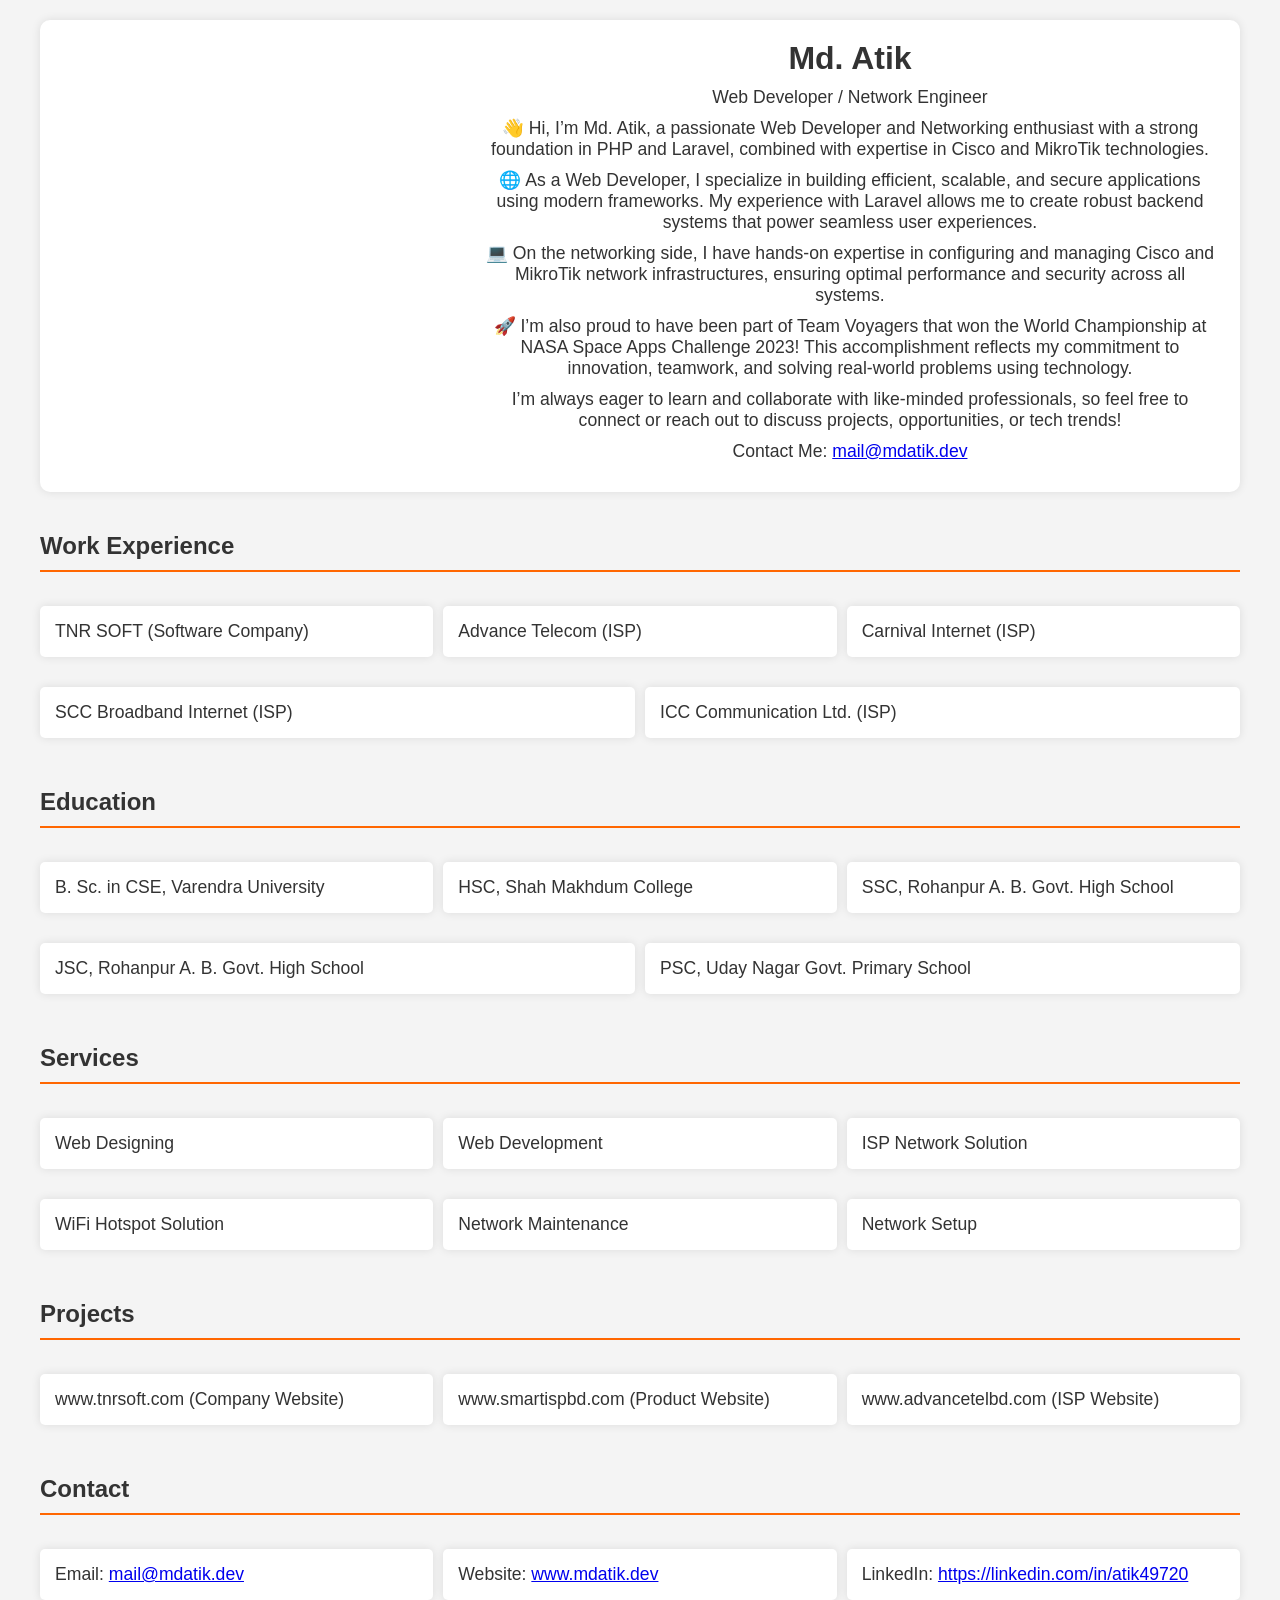
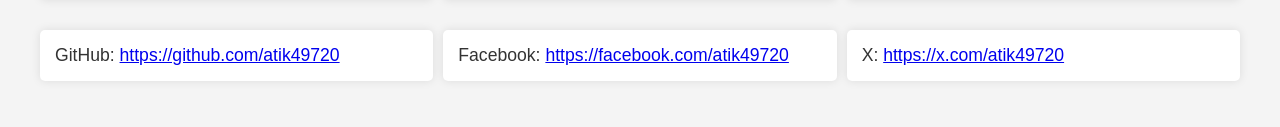
==== simple-portfolio.html @ 6fd10674 "Create simple-portfolio.html" ====
<!DOCTYPE html>
<html lang="en">
  <head>
    <meta charset="UTF-8" />
    <meta name="viewport" content="width=device-width, initial-scale=1.0" />
    <title>
      Md. Atik - Web Dev. (PHP, Laravel) || Networking (Cisco, MikroTik) ||
      World Champion @NASA SAC'23
    </title>
    <style>
      body {
        font-family: "Roboto", sans-serif;
        margin: 0;
        padding: 0;
        background-color: #f4f4f4;
        color: #333;
      }
      .header h1 {
        margin: 0;
        font-size: 2.5em;
      }
      .container {
        max-width: 1200px;
        margin: 0 auto;
        padding: 20px;
      }
      .profile {
        display: flex;
        align-items: center;
        justify-content: center;
        flex-wrap: wrap;
        margin-bottom: 40px;
        background-color: #fff;
        padding: 20px;
        border-radius: 10px;
        box-shadow: 0 0 10px rgba(0, 0, 0, 0.1);
      }
      .profile img {
        border-radius: 50%;
        margin-right: 20px;
        width: 400px;
        height: 400px;
        object-fit: cover;
      }
      .profile-info {
        flex: 1;
        text-align: center;
      }
      .profile-info h2 {
        margin: 0;
        font-size: 2em;
      }
      .profile-info p {
        margin: 10px 0;
        font-size: 1.1em;
      }
      .section {
        margin-top: 40px;
      }
      .section h3 {
        border-bottom: 2px solid #ff6600;
        padding-bottom: 10px;
        font-size: 1.5em;
      }
      .section ul {
        list-style-type: none;
        padding: 0;
        display: flex;
        flex-wrap: wrap;
        gap: 10px;
      }
      .section ul li {
        background-color: #fff;
        margin: 10px 0;
        padding: 15px;
        border-radius: 5px;
        box-shadow: 0 0 10px rgba(0, 0, 0, 0.1);
        font-size: 1.1em;
        flex: 1 1 calc(33.333% - 20px);
        box-sizing: border-box;
      }
      .section ul li:hover {
        box-shadow: 0 0 15px rgba(0, 0, 0, 0.2);
      }
      .contact-info a {
        color: #ff6600;
        text-decoration: none;
      }
      .contact-info a:hover {
        text-decoration: underline;
      }
    </style>
  </head>
  <body>
    <div class="container">
      <div class="profile">
        <img src="https://mdatik.dev/images/mdatik.jpg" alt="Atik" />
        <div class="profile-info">
          <h2>Md. Atik</h2>
          <p>Web Developer / Network Engineer</p>
          <p>
            👋 Hi, I’m Md. Atik, a passionate Web Developer and Networking
            enthusiast with a strong foundation in PHP and Laravel, combined
            with expertise in Cisco and MikroTik technologies.
          </p>
          <p>
            🌐 As a Web Developer, I specialize in building efficient, scalable,
            and secure applications using modern frameworks. My experience with
            Laravel allows me to create robust backend systems that power
            seamless user experiences.
          </p>
          <p>
            💻 On the networking side, I have hands-on expertise in configuring
            and managing Cisco and MikroTik network infrastructures, ensuring
            optimal performance and security across all systems.
          </p>
          <p>
            🚀 I’m also proud to have been part of Team Voyagers that won the
            World Championship at NASA Space Apps Challenge 2023! This
            accomplishment reflects my commitment to innovation, teamwork, and
            solving real-world problems using technology.
          </p>
          <p>
            I’m always eager to learn and collaborate with like-minded
            professionals, so feel free to connect or reach out to discuss
            projects, opportunities, or tech trends!
          </p>
          <p>
            Contact Me: <a href="mailto:mail@mdatik.dev">mail@mdatik.dev</a>
          </p>
        </div>
      </div>
      <div class="section">
        <h3>Work Experience</h3>
        <ul>
          <li>TNR SOFT (Software Company)</li>
          <li>Advance Telecom (ISP)</li>
          <li>Carnival Internet (ISP)</li>
          <li>SCC Broadband Internet (ISP)</li>
          <li>ICC Communication Ltd. (ISP)</li>
        </ul>
      </div>
      <div class="section">
        <h3>Education</h3>
        <ul>
          <li>B. Sc. in CSE, Varendra University</li>
          <li>HSC, Shah Makhdum College</li>
          <li>SSC, Rohanpur A. B. Govt. High School</li>
          <li>JSC, Rohanpur A. B. Govt. High School</li>
          <li>PSC, Uday Nagar Govt. Primary School</li>
        </ul>
      </div>
      <div class="section">
        <h3>Services</h3>
        <ul>
          <li>Web Designing</li>
          <li>Web Development</li>
          <li>ISP Network Solution</li>
          <li>WiFi Hotspot Solution</li>
          <li>Network Maintenance</li>
          <li>Network Setup</li>
        </ul>
      </div>
      <div class="section">
        <h3>Projects</h3>
        <ul>
          <li>www.tnrsoft.com (Company Website)</li>
          <li>www.smartispbd.com (Product Website)</li>
          <li>www.advancetelbd.com (ISP Website)</li>
        </ul>
      </div>
      <div class="section">
        <h3>Contact</h3>
        <ul>
          <li>Email: <a href="mailto:mail@mdatik.dev">mail@mdatik.dev</a></li>
          <li>Website: <a href="https://www.mdatik.dev">www.mdatik.dev</a></li>
          <li>
            LinkedIn:
            <a href="https://linkedin.com/in/atik49720"
              >https://linkedin.com/in/atik49720</a
            >
          </li>
          <li>
            GitHub:
            <a href="https://github.com/atik49720"
              >https://github.com/atik49720</a
            >
          </li>
          <li>
            Facebook:
            <a href="https://facebook.com/atik49720"
              >https://facebook.com/atik49720</a
            >
          </li>
          <li>
            X: <a href="https://x.com/atik49720">https://x.com/atik49720</a>
          </li>
        </ul>
      </div>
    </div>
  </body>
</html>
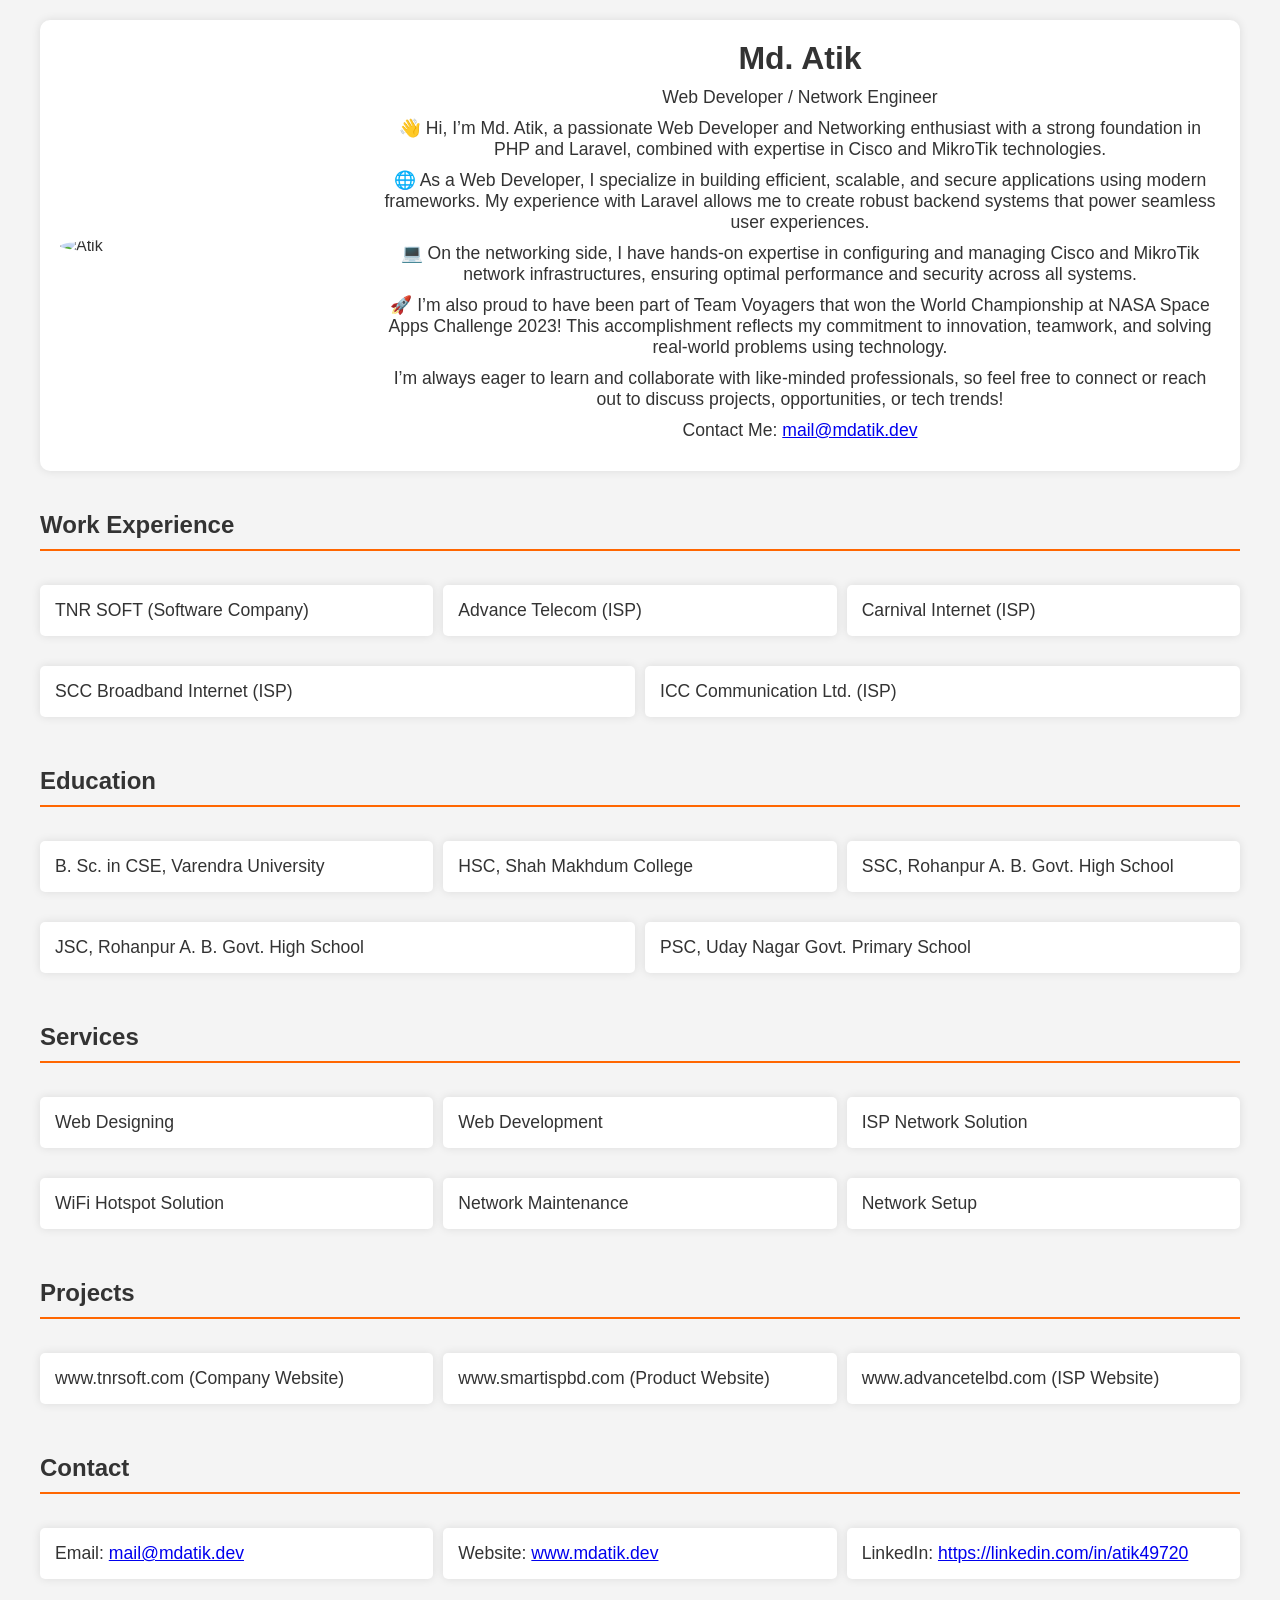
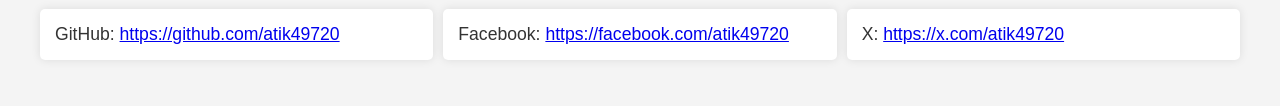
==== commit f96a7db3: "Update simple-portfolio.html" ====
--- a/simple-portfolio.html
+++ b/simple-portfolio.html
@@ -38,8 +38,6 @@
       .profile img {
         border-radius: 50%;
         margin-right: 20px;
-        width: 400px;
-        height: 400px;
         object-fit: cover;
       }
       .profile-info {
@@ -94,7 +92,7 @@
   <body>
     <div class="container">
       <div class="profile">
-        <img src="https://mdatik.dev/images/mdatik.jpg" alt="Atik" />
+        <img src="https://mdatik.dev/images/mdatik.jpg" alt="Atik" width="300px"/>
         <div class="profile-info">
           <h2>Md. Atik</h2>
           <p>Web Developer / Network Engineer</p>
